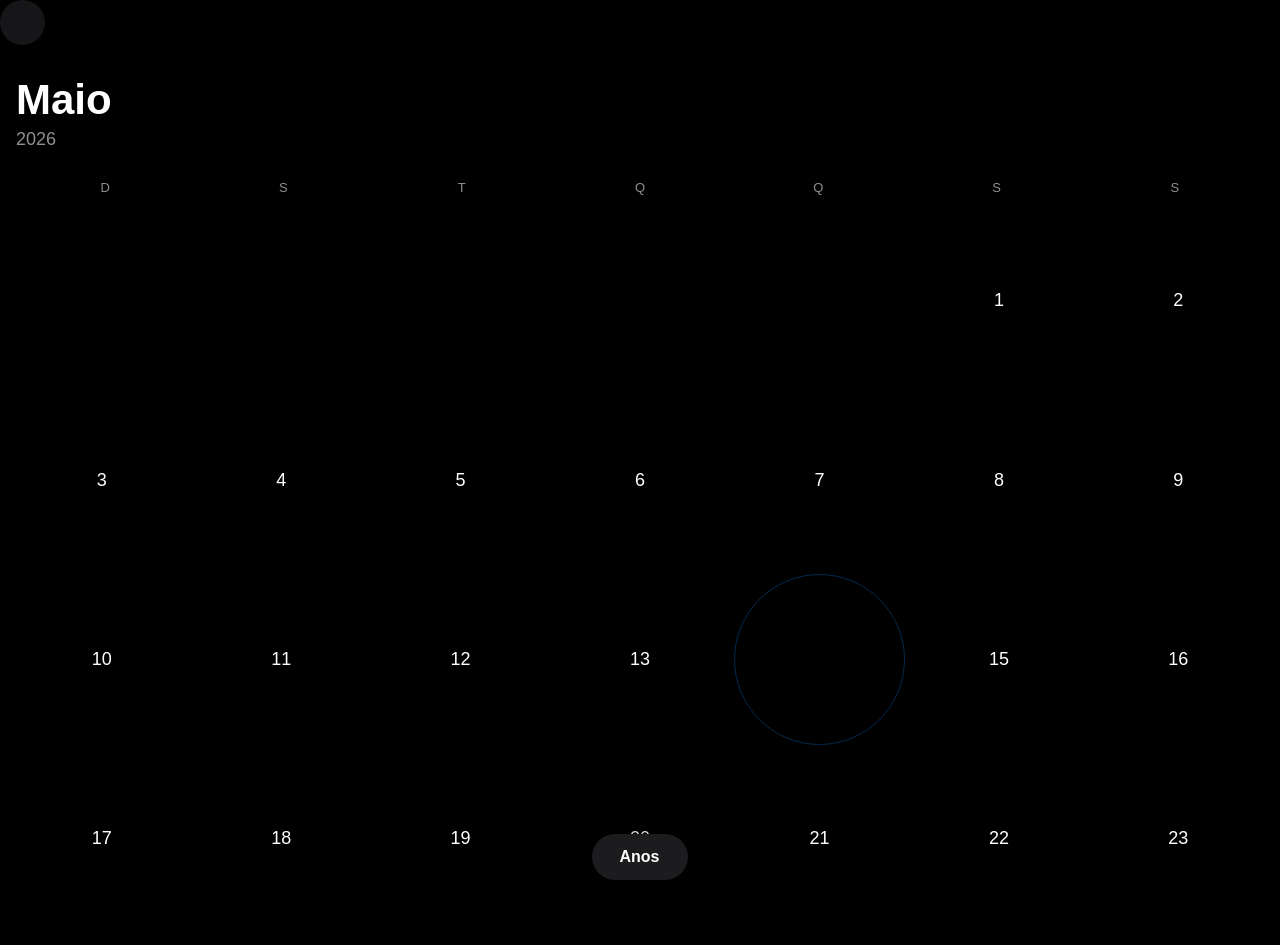
==== index10.html @ 80bda3c7 "fixed" ====
<!DOCTYPE html>
<html lang="pt-BR">
<head>
    <meta charset="UTF-8">
    <meta name="viewport" content="width=device-width, initial-scale=1.0">
    <title>Calendário</title>
    <link rel="stylesheet" href="style10.css">
    <script src="script10.js"defer></script>
</head>
<body>

    <a href="index.html">
        <button class="return">
            <i class="ri-arrow-left-s-line"></i>
        </button>
    </a>

    <div class="container" id="container"></div>

    <div class="menu-anos">

        <button class="abrir-menu">
            Anos
        </button>

        <div class="anos-lista" id="anosLista"></div>

    </div>

        

    <div id="modalInfo" class="modal">
        <div class="modal-conteudo">
            <span class="fechar">&times;</span>
            <h2 id="modalTitulo">Data</h2>
            <p id="modalDescricao">Aqui vão as informações do dia selecionado.</p>
            <div class="modal-imagens">
                <img src="https://via.placeholder.com/150" alt="Imagem 1">
                <img src="https://via.placeholder.com/150" alt="Imagem 2">
            </div>
        </div>
    </div>
    
</body>
</html>
---- style10.css ----
*{
    margin:0;
    padding:0;
    box-sizing:border-box;
    font-family: -apple-system,BlinkMacSystemFont,sans-serif;
}

html{
    scroll-behavior:smooth;
}

::-webkit-scrollbar{
    display: none;
}

body{
    background:#000;
    color:white;
    overflow:hidden;
}

/* Estilo específico para o link/botão de retorno */
.link-return {
    position: fixed;
    top: 20px;
    left: 20px;
    z-index: 999;
}

.return {
    width: 45px;
    height: 45px;
    border: none;
    border-radius: 50%;
    background: rgba(28, 28, 30, 0.8); /* Cor igual ao menu de anos */
    color: white;
    backdrop-filter: blur(10px);
    display: flex;
    align-items: center;
    justify-content: center;
    cursor: pointer;
    transition: 0.3s;
    box-shadow: 0 4px 15px rgba(0, 0, 0, 0.3);
    font-size: 1.5rem;
}

.return:hover {
    transform: scale(1.1);
    background: rgba(44, 44, 46, 0.9);
}

.return:active {
    transform: scale(0.9);
}

button {
    cursor: pointer;
    font-family: inherit;
}

.container{
    width:100%;
    height:100vh;
    overflow-y:scroll;

    scroll-snap-type:y mandatory;
    scrollbar-width:none;
}

.container::-webkit-scrollbar{
    display:none;
}

.mes{
    min-height:100vh;
    padding:30px 16px;
    scroll-snap-align:start;
}

.titulo{
    margin-bottom:20px;
}

.titulo h1{
    font-size:42px;
    font-weight:700;
}

.titulo p{
    color:#8e8e93;
    font-size:18px;
    margin-top:5px;
}

.semana{
    display:grid;
    grid-template-columns:repeat(7,1fr);
    margin-bottom:10px;
    color:#8e8e93;
    text-align:center;
    font-size:13px;
}

.semana div{
    padding:10px 0;
}

.dias{
    display:grid;
    grid-template-columns:repeat(7,1fr);
    gap:8px;
}

.dia{
    aspect-ratio:1/1;
    display:flex;
    align-items:center;
    justify-content:center;
    border-radius:50%;
    font-size:18px;
    transition:.2s;
}

.dia:hover{
    background:rgba(255,255,255,.08);
}

.vazio{
    visibility:hidden;
}

.hoje{
    background:#0A84FF;
    font-weight:bold;
}

/* MENU INFERIOR */

.menu-anos{
    position:fixed;
    bottom:20px;
    left:50%;
    transform:translateX(-50%);
    z-index:999;
}

.abrir-menu{
    border:none;
    background:#1c1c1e;
    color:white;
    padding:14px 28px;
    border-radius:999px;
    font-size:16px;
    font-weight:600;
    backdrop-filter:blur(20px);
    box-shadow:0 0 20px rgba(0,0,0,.4);
    cursor:pointer;
}

.anos-lista{
    position:absolute;
    bottom:70px;
    left:50%;
    transform:translateX(-50%) scale(.9);

    width:220px;
    max-height:350px;

    overflow-y:auto;

    background:#1c1c1e;
    border-radius:24px;

    padding:10px;

    opacity:0;
    pointer-events:none;

    transition:.25s;
}

.anos-lista.ativo{
    opacity:1;
    pointer-events:auto;
    transform:translateX(-50%) scale(1);
}

.ano-btn{
    width:100%;
    border:none;
    background:transparent;
    color:white;
    padding:16px;
    border-radius:14px;
    font-size:17px;
    cursor:pointer;
    transition:.2s;
}

.ano-btn:hover{
    background:rgba(255,255,255,.08);
}

.ano-container {
    margin-bottom: 5px;
    border-radius: 14px;
    overflow: hidden;
    background: rgba(255, 255, 255, 0.03);
}

.meses-lista {
    display: grid;
    grid-template-columns: repeat(3, 1fr); /* 3 meses por linha */
    gap: 10px;
    padding: 10px;
    background: rgba(0, 0, 0, 0.2);
}

.mes-btn {
    border: none;
    background: rgba(255, 255, 255, 0.05);
    color: #8e8e93;
    padding: 8px 0;
    border-radius: 8px;
    font-size: 15px;
    cursor: pointer;
    transition: 0.2s;
}

.mes-btn:hover {
    background: #0A84FF;
    color: white;
}

.modal {
    display: none; /* Escondido por padrão */
    position: fixed;
    z-index: 1000;
    left: 0;
    top: 0;
    width: 100%;
    height: 100%;
    background-color: rgba(0,0,0,0.8);
    backdrop-filter: blur(5px);
    align-items: center;
    justify-content: center;
}

.modal-conteudo {
    background: #1c1c1e;
    padding: 30px;
    border-radius: 20px;
    width: 90%;
    max-width: 400px;
    text-align: center;
    position: relative;
}

.fechar {
    position: absolute;
    right: 20px;
    top: 10px;
    font-size: 28px;
    cursor: pointer;
    color: #8e8e93;
}

.modal-imagens {
    display: flex;
    gap: 10px;
    margin-top: 20px;
    justify-content: center;
}

.modal-imagens img {
    width: 100px;
    height: 100px;
    object-fit: cover;
    border-radius: 10px;
}

/* Estilo para os dias que possuem informações */
.dia.marcado {
    color: black; /* Cor azul para destacar */
    font-weight: bold;
    cursor: pointer;
    border: 1px solid rgba(10, 132, 255, 0.3); /* Um aro sutil em volta */
}

.dia.marcado:hover {
    background: rgba(10, 132, 255, 0.2);
    transform: scale(1.1);
}

/* Opcional: remover o hover dos dias comuns para não confundir */
.dia:not(.marcado):not(.hoje):hover {
    background: transparent;
    cursor: default;
}
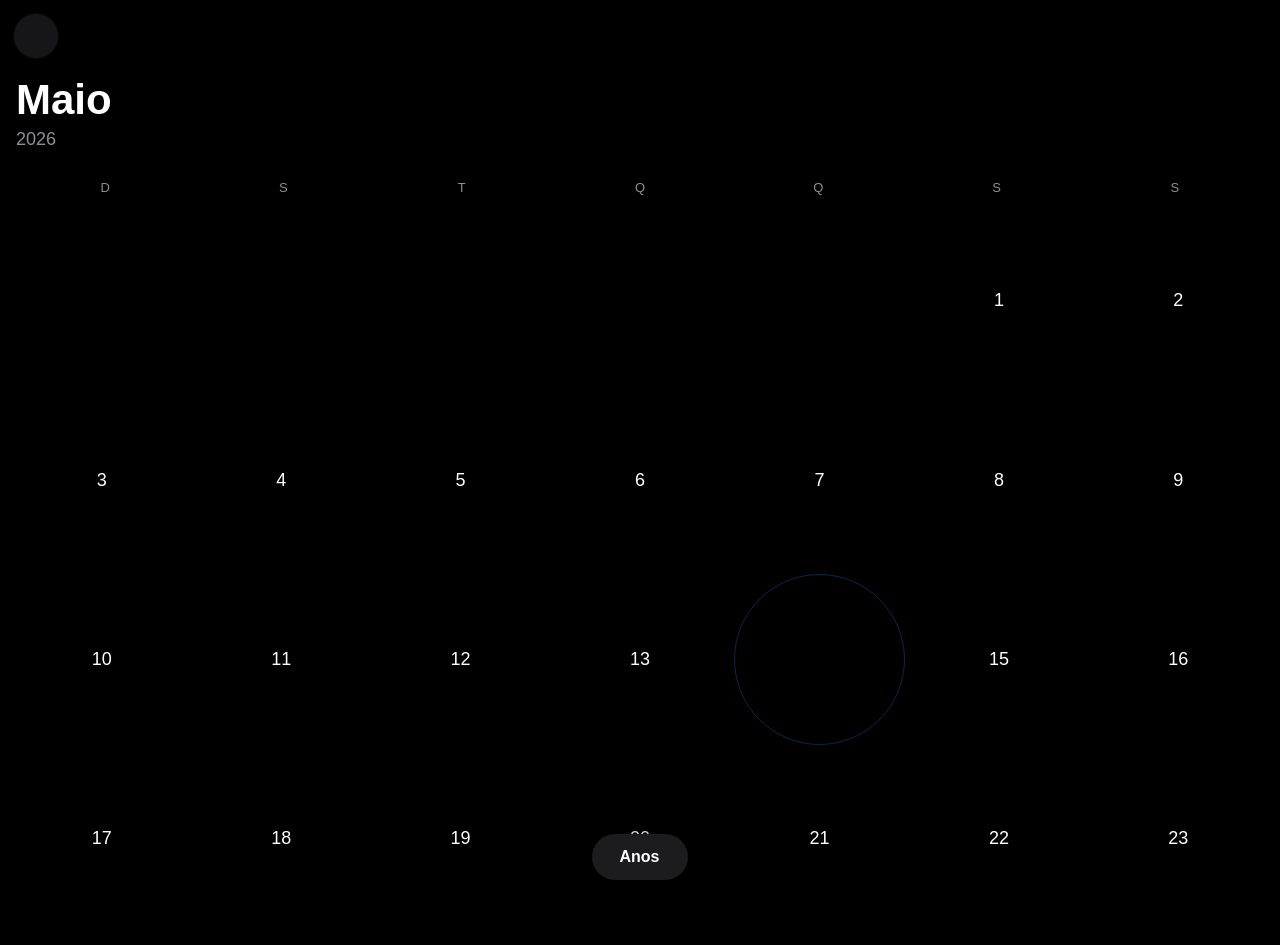
==== commit 73c28522: "fixed(google, galeria, calendario) Noticia google Botão calendario  Card expansion album e foto gale" ====
--- a/index10.html
+++ b/index10.html
@@ -6,6 +6,7 @@
     <title>Calendário</title>
     <link rel="stylesheet" href="style10.css">
     <script src="script10.js"defer></script>
+    <link rel="stylesheet" href="https://cdnjs.cloudflare.com/ajax/libs/remixicon/4.6.0/remixicon.min.css">
 </head>
 <body>
 
--- a/style10.css
+++ b/style10.css
@@ -19,10 +19,14 @@
     overflow:hidden;
 }
 
+a{
+    text-decoration: none;
+}
+
 /* Estilo específico para o link/botão de retorno */
 .link-return {
     position: fixed;
-    top: 20px;
+    top: 25px;
     left: 20px;
     z-index: 999;
 }
@@ -42,10 +46,10 @@
     transition: 0.3s;
     box-shadow: 0 4px 15px rgba(0, 0, 0, 0.3);
     font-size: 1.5rem;
+    transform: translate(30%, 30%);
 }
 
 .return:hover {
-    transform: scale(1.1);
     background: rgba(44, 44, 46, 0.9);
 }
 
